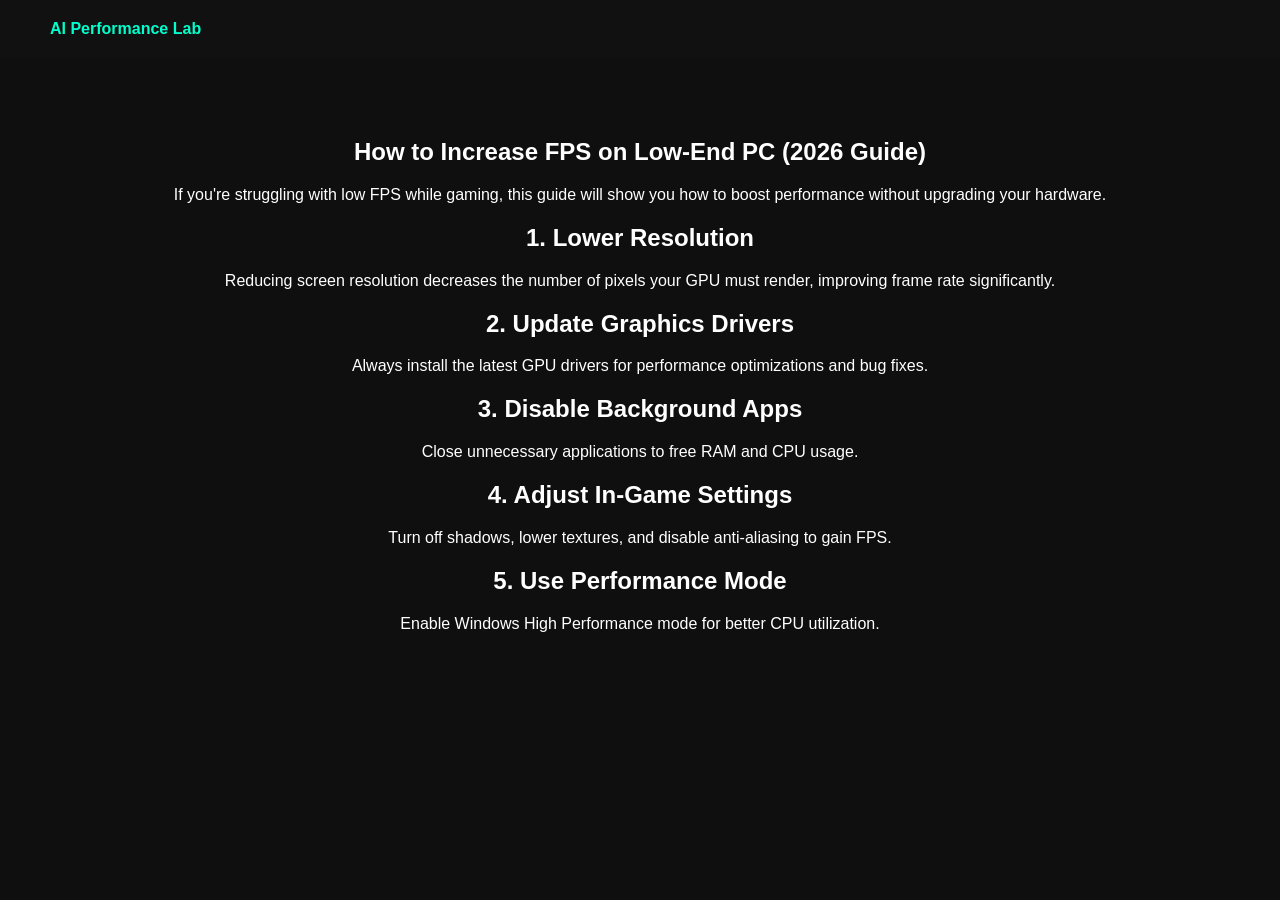
==== posts/increase-fps-low-end-pc.html @ 89ed77de "Added first SEO article" ====
<!DOCTYPE html>
<html lang="en">
<head>
<meta charset="UTF-8">
<meta name="viewport" content="width=device-width, initial-scale=1.0">
<meta name="description" content="Complete 2026 guide to increase FPS on low-end PC. Boost gaming performance without upgrading hardware.">
<title>How to Increase FPS on Low-End PC (2026 Guide)</title>
<link rel="stylesheet" href="../style.css">
</head>

<body>

<nav>
    <div class="logo">AI Performance Lab</div>
</nav>

<section class="content">
    <h1>How to Increase FPS on Low-End PC (2026 Guide)</h1>

    <p>If you're struggling with low FPS while gaming, this guide will show you how to boost performance without upgrading your hardware.</p>

    <h2>1. Lower Resolution</h2>
    <p>Reducing screen resolution decreases the number of pixels your GPU must render, improving frame rate significantly.</p>

    <h2>2. Update Graphics Drivers</h2>
    <p>Always install the latest GPU drivers for performance optimizations and bug fixes.</p>

    <h2>3. Disable Background Apps</h2>
    <p>Close unnecessary applications to free RAM and CPU usage.</p>

    <h2>4. Adjust In-Game Settings</h2>
    <p>Turn off shadows, lower textures, and disable anti-aliasing to gain FPS.</p>

    <h2>5. Use Performance Mode</h2>
    <p>Enable Windows High Performance mode for better CPU utilization.</p>

</section>

</body>
</html>
---- style.css ----
body {
    margin: 0;
    font-family: Arial, sans-serif;
    background-color: #0f0f0f;
    color: white;
}

nav {
    display: flex;
    justify-content: space-between;
    align-items: center;
    padding: 20px 50px;
    background-color: #111;
}

nav ul {
    list-style: none;
    display: flex;
    gap: 20px;
}

nav a {
    color: white;
    text-decoration: none;
}

nav a:hover {
    color: #00ffcc;
}

.logo {
    font-weight: bold;
    color: #00ffcc;
}

.hero {
    text-align: center;
    padding: 120px 20px;
}

.hero h1 {
    font-size: 3rem;
    color: #00ffcc;
}

.hero button {
    margin-top: 20px;
    padding: 10px 25px;
    border: none;
    background-color: #00ffcc;
    color: black;
    cursor: pointer;
    font-weight: bold;
}

.content {
    text-align: center;
    padding: 60px 20px;
}
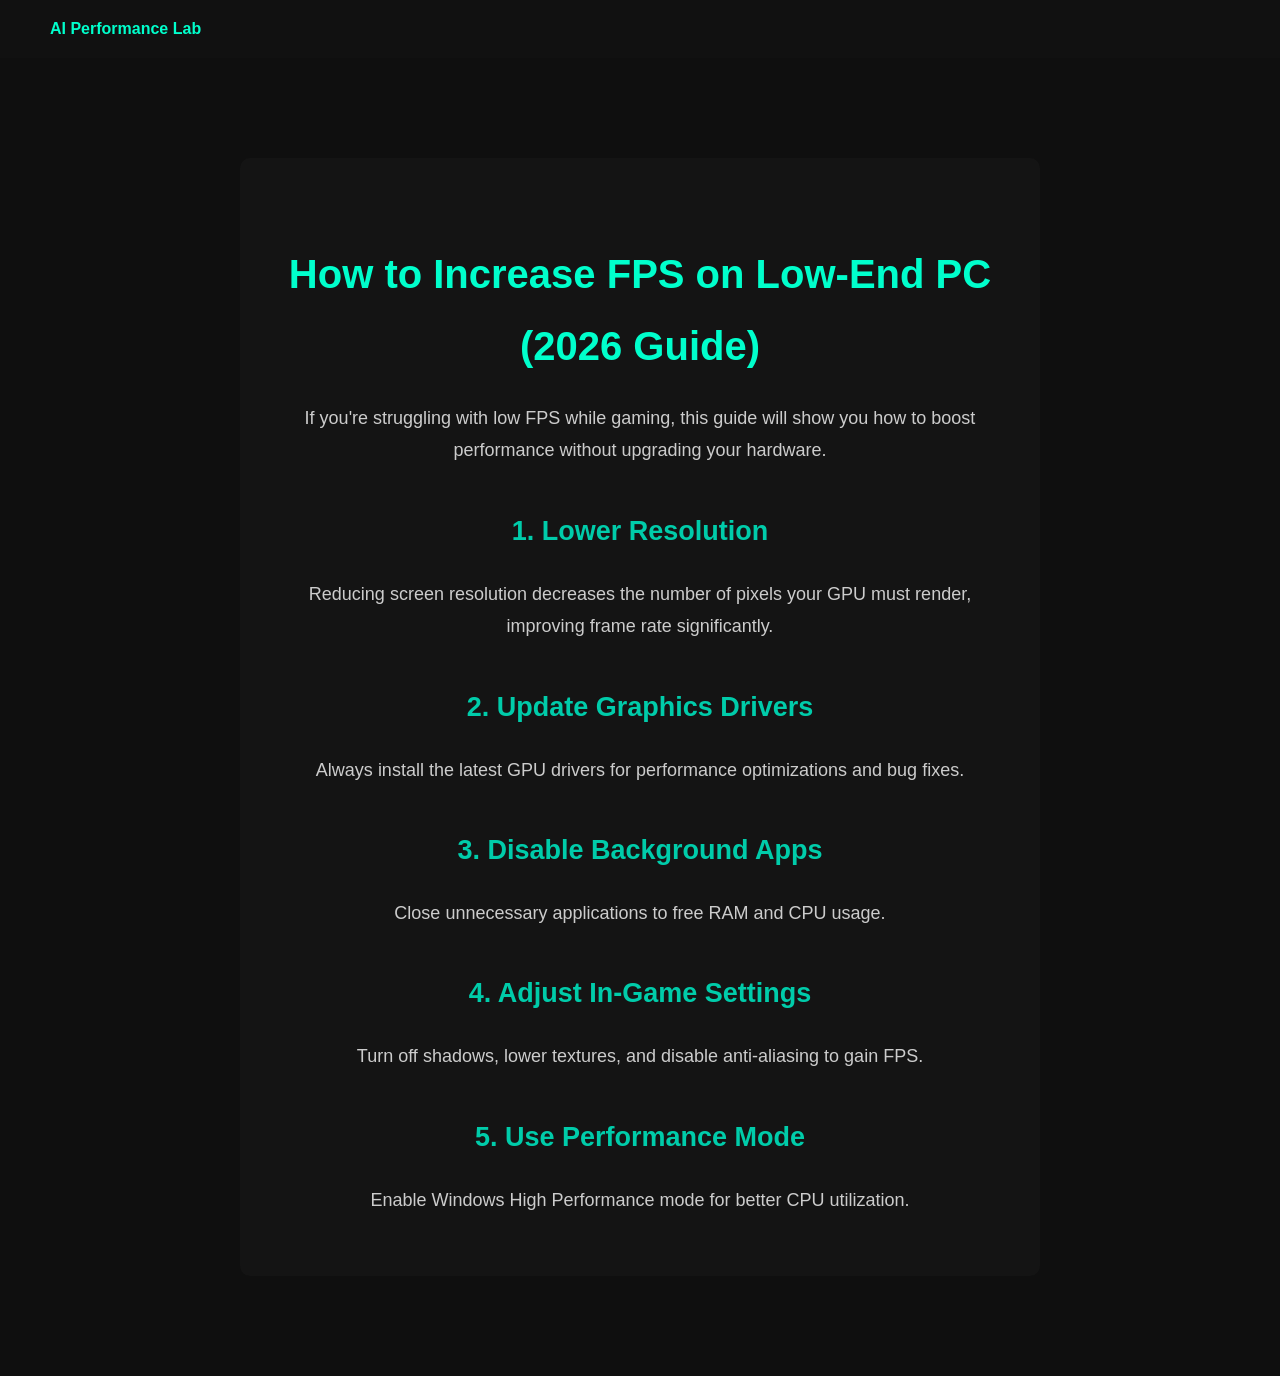
==== commit 5eeb5450: "Improved article styling" ====
--- a/posts/increase-fps-low-end-pc.html
+++ b/posts/increase-fps-low-end-pc.html
@@ -15,6 +15,7 @@
 </nav>
 
 <section class="content">
+    <article>
     <h1>How to Increase FPS on Low-End PC (2026 Guide)</h1>
 
     <p>If you're struggling with low FPS while gaming, this guide will show you how to boost performance without upgrading your hardware.</p>
@@ -33,8 +34,8 @@
 
     <h2>5. Use Performance Mode</h2>
     <p>Enable Windows High Performance mode for better CPU utilization.</p>
-
+    </article>
 </section>
 
 </body>
-</html>+</html>
--- a/style.css
+++ b/style.css
@@ -56,4 +56,45 @@
 .content {
     text-align: center;
     padding: 60px 20px;
+}
+
+/* ARTICLE PAGE STYLING */
+
+.content {
+    max-width: 800px;
+    margin: 80px auto;
+    padding: 20px;
+    line-height: 1.8;
+    font-size: 18px;
+}
+
+.content h1 {
+    font-size: 2.5rem;
+    margin-bottom: 20px;
+    color: #00ffcc;
+}
+
+.content h2 {
+    margin-top: 40px;
+    color: #00ccaa;
+}
+
+.content p {
+    margin-bottom: 20px;
+    color: #cccccc;
+}
+
+.content a {
+    color: #00ffcc;
+    text-decoration: none;
+}
+
+.content a:hover {
+    text-decoration: underline;
+}
+
+article {
+    background-color: #141414;
+    padding: 40px;
+    border-radius: 10px;
 }
